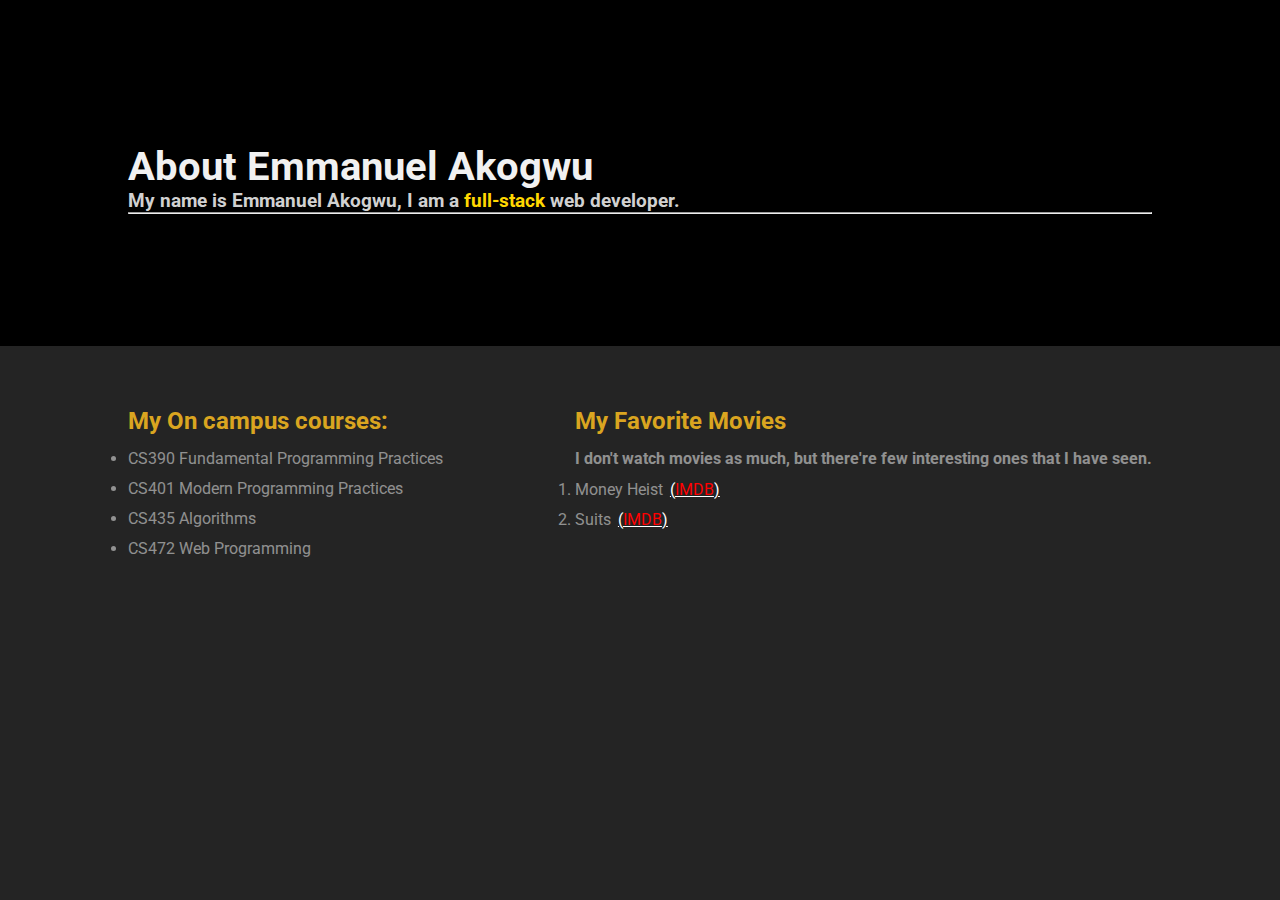
==== aboutme.html @ 6e661eeb "about page added" ====
<!DOCTYPE html>
<html lang="en">
<head>
    <meta charset="UTF-8">
    <meta http-equiv="X-UA-Compatible" content="IE=edge">
    <meta name="viewport" content="width=device-width, initial-scale=1.0">
    <title>About Me: Emmanuel Akogwu</title>
    <link href="https://fonts.googleapis.com/css2?family=Roboto:ital,wght@0,100;0,300;0,400;0,500;0,700;1,100&display=swap" rel="stylesheet">
    <link rel="stylesheet" href="styleme.css">
</head>
<body>

<section class="banner">
    <div class="container">
        <h1>About Emmanuel Akogwu</h1>
        <h3>My name is Emmanuel Akogwu, I am a <span>full-stack</span> web developer.</h3>
        <hr>
    </div>
</section>

<section class="course__section">
    <div class="container">
        <div class="courses">
            <h2>My On campus courses:</h2>
            <ul>
                <li>CS390	Fundamental Programming Practices</li>
                <li>CS401	Modern Programming Practices</li>
                <li>CS435	Algorithms</li>
                <li>CS472	Web Programming</li>
            </ul>
        </div>


        <div class="favorite">
            <h2>My Favorite Movies</h2>
            <h4>I don't watch movies as much, but there're few interesting ones that I have seen.</h4>
            <ol>
                <li>Money Heist<a href="https://www.imdb.com/title/tt6468322/?ref_=nv_sr_srsg_0" target="_blank">(<span>IMDB</span>)</a></li>
                <li>Suits<a href="https://www.imdb.com/title/tt1632701/?ref_=nv_sr_srsg_0" target="_blank">(<span>IMDB</span>)</a></li>
            </ol>
        </div>
    </div>
</section>

</body>
</html>
---- styleme.css ----
*{
    padding: 0;
    margin: 0;
}

body{
    overflow-x: hidden;
    font-family: 'Roboto', sans-serif;
    background-color: #242424;
}

.container{
    max-width: 1024px;
    width: 1024px;
    margin: 0 auto;
    padding: 15px;
}

.banner{
    padding: 8rem 0;
    width: 100vw;
    height: 10vh;
    background-color: black;
    position: relative;
}

.banner h1{
    font-size: 2.5rem;
    color: #f1f1f1;
}

 .banner h3{
    color: #d1d1d1;
}

.banner span{
    color: gold;
}

.course__section .container{
    display: flex;
    justify-content: space-between;
}

.courses,.favorite{
    padding: 2rem 0;
}

.courses h2,.favorite h2{
    padding: 0.87rem 0;
    color: goldenrod;
}

.courses li{
    color: rgba(255, 255, 255, 0.5);
    padding-bottom: 0.7rem;
}

.favorite h4{
    padding-bottom: 0.43rem;
    color: rgba(255, 255, 255, 0.5);
}

.favorite li{
    padding: 0.34rem 0;
    color: rgba(255, 255, 255, 0.5);
}
.favorite li a{
    padding-left: 0.432rem;
    color: #fff;
}
.favorite li span{
    color: red;
}
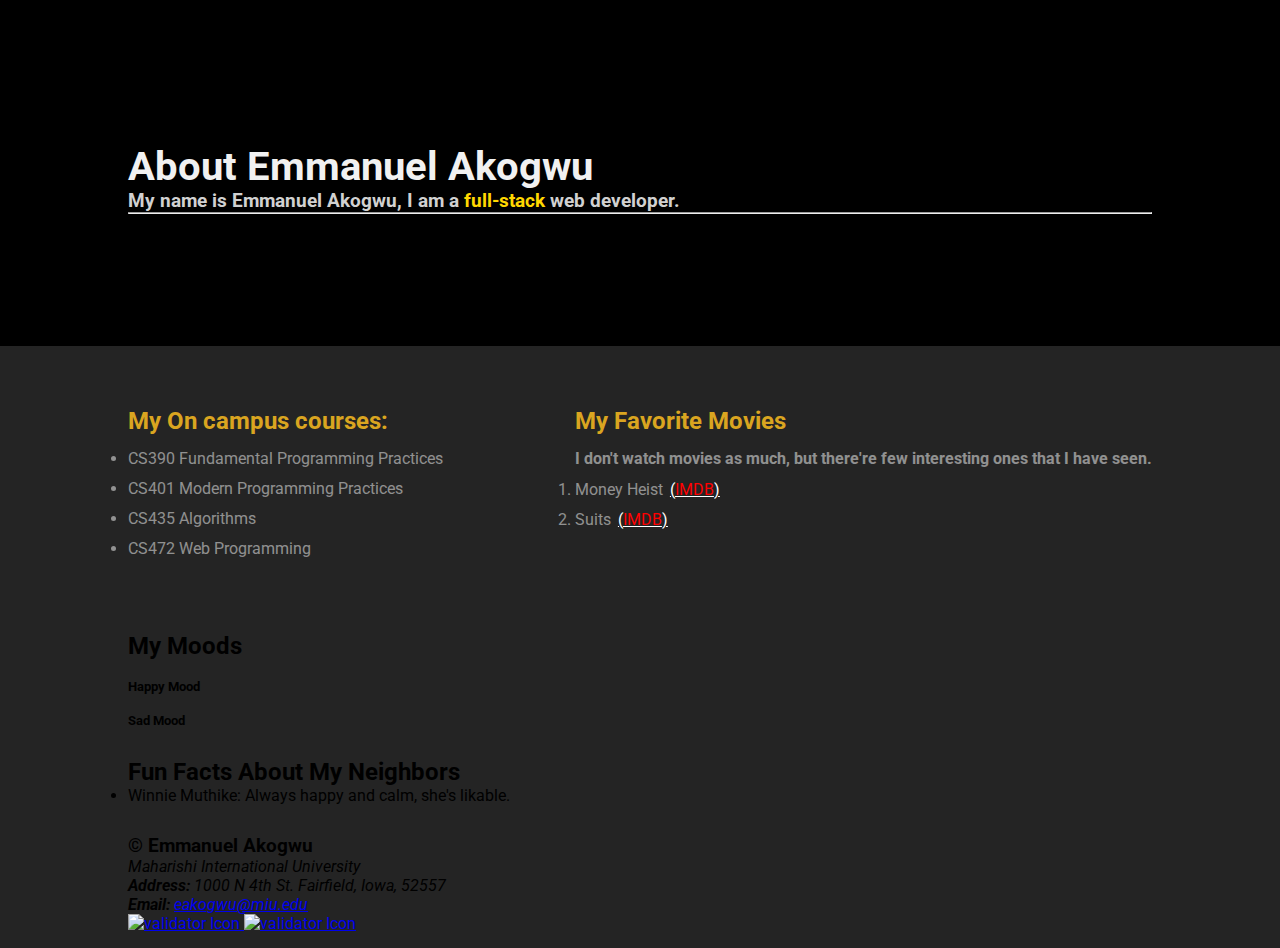
==== commit 4560c64f: "try" ====
--- a/aboutme.html
+++ b/aboutme.html
@@ -42,5 +42,57 @@
     </div>
 </section>
 
+<section class="mood__section">
+    <div class="container">
+        <h2>My Moods</h2>
+        <div class="images">
+            <div class="img">
+                <img src="/images/happy.png" alt="">
+                <h5>Happy Mood</h5>
+            </div>
+            <div class="img">
+                <img src="/images/sad.png" alt="">
+                <h5>Sad Mood</h5>
+            </div>
+        </div>
+        
+    </div>
+</section>
+
+<section class="fun__facts">
+    <div class="container">
+        <h2>Fun Facts About My Neighbors</h2>
+
+        <ul>
+            <li>Winnie Muthike: Always happy and calm, she's likable.</li>
+        </ul>
+    </div>
+</section>
+
+
+<div class="footer__section">
+    <div class="container">
+        <footer>
+            <h3>&copy; Emmanuel Akogwu</h3>
+            <address>
+                <p>Maharishi International University</p>
+                <p> <strong>Address:</strong>  1000 N 4th St. Fairfield, Iowa, 52557</p>
+                <p><strong>Email:</strong> <a href="mailto:eakogwu@miu.edu">eakogwu@miu.edu</a></p>
+            </address>
+        </footer>
+        <div class="links">
+            <a class="validate"  href="https://validator.w3.org/nu/?doc=https://akogwu.github.io/wap/">
+                <img src="https://manalabs.org/img/w3c-html.png" alt="validator Icon" />
+            </a>
+            <a class="validate"  href="http://jigsaw.w3.org/css-validator/validator?uri=https://akogwu.github.io/wap/">
+                <img src="https://manalabs.org/img/w3c-css.png" alt="validator Icon" />
+            </a>
+        </div>
+        
+        
+    </div>
+
+</div>
+
 </body>
 </html>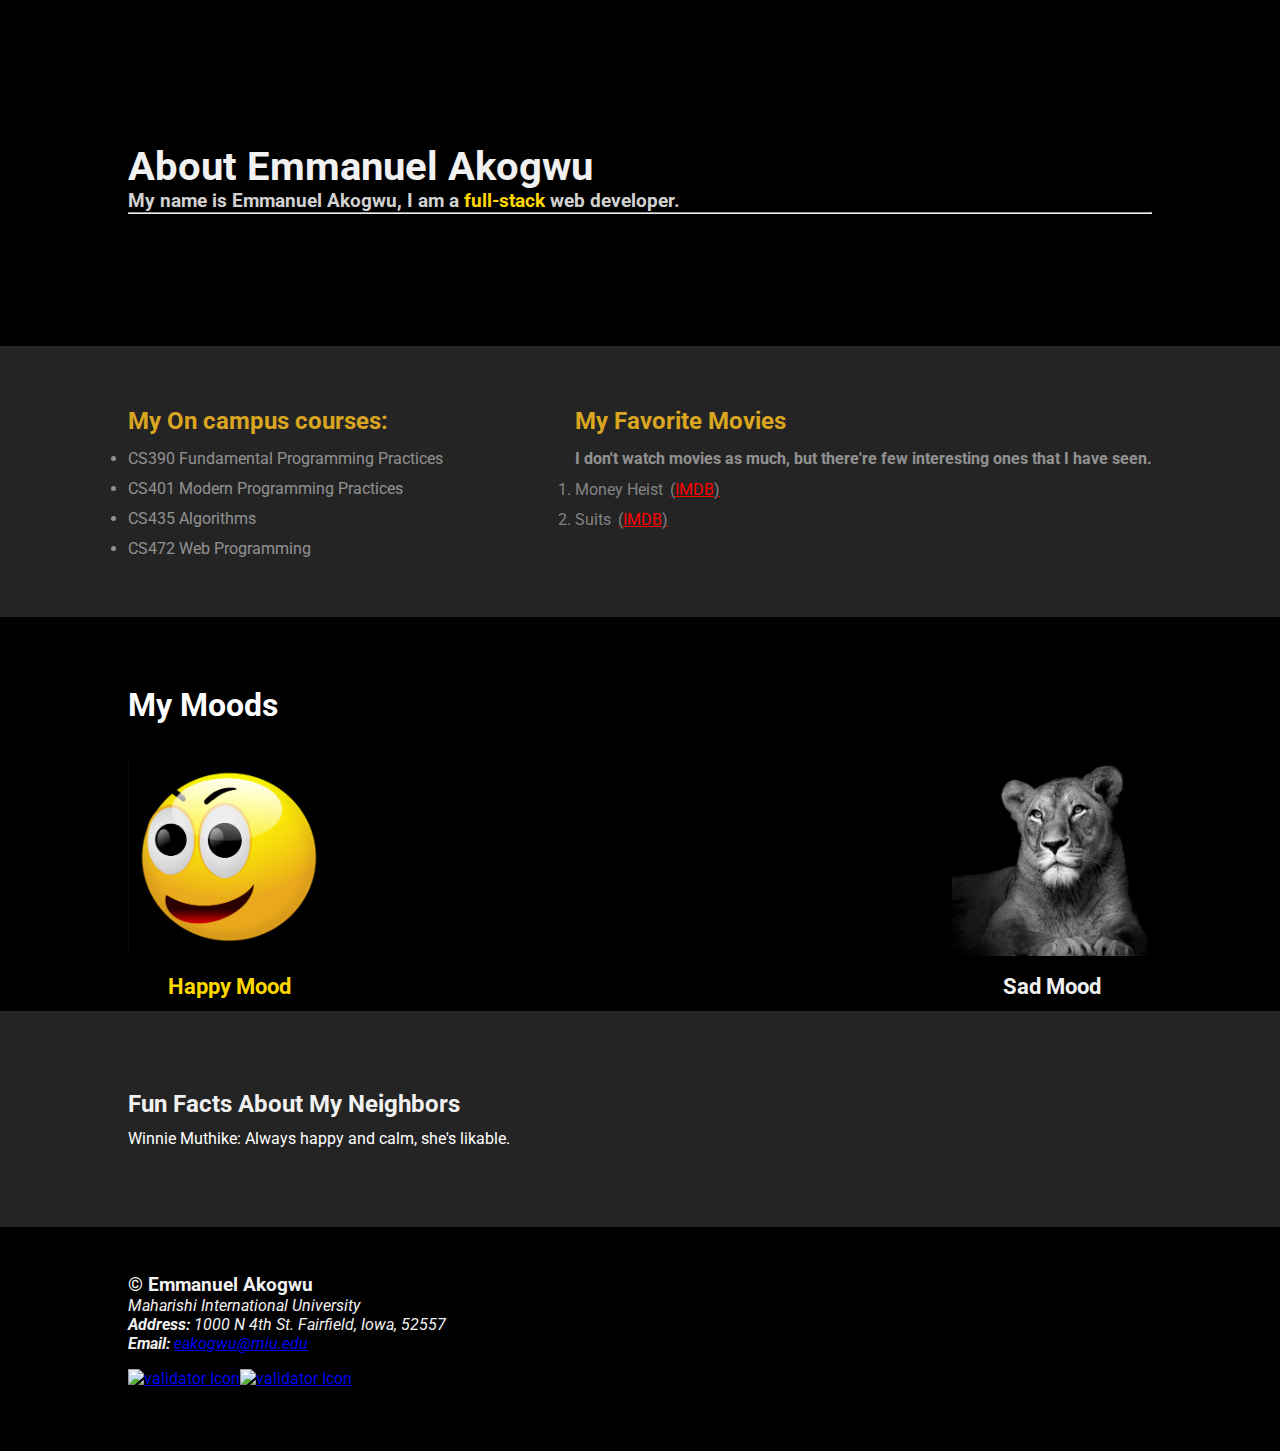
==== commit dee0ed39: "fixed links" ====
--- a/aboutme.html
+++ b/aboutme.html
@@ -47,11 +47,11 @@
         <h2>My Moods</h2>
         <div class="images">
             <div class="img">
-                <img src="/images/happy.png" alt="">
+                <img src="images/happy.png" alt="">
                 <h5>Happy Mood</h5>
             </div>
             <div class="img">
-                <img src="/images/sad.png" alt="">
+                <img src="images/sad.png" alt="">
                 <h5>Sad Mood</h5>
             </div>
         </div>
--- a/styleme.css
+++ b/styleme.css
@@ -63,12 +63,91 @@
 
 .favorite li{
     padding: 0.34rem 0;
-    color: rgba(255, 255, 255, 0.5);
+    color: #ffffff71;
 }
 .favorite li a{
     padding-left: 0.432rem;
-    color: #fff;
+    color: #ffffff71;
+    text-decoration-color: red;
 }
 .favorite li span{
     color: red;
+}
+
+.mood__section{
+    padding: 1.4rem 0;
+    background-color: #000;
+    width: 100vw;
+    height: 350px;
+}
+
+.mood__section h2{
+    color: #fff;
+    font-size: 2rem;
+    padding: 2rem 0;
+}
+
+.mood__section .container{
+    width: 100%;
+    height: 100%;
+    overflow: hidden;
+}
+
+.mood__section .container .images{
+    display: flex;
+    justify-content: space-between;
+    vertical-align: middle;
+}
+
+.mood__section .container .images .img {
+    vertical-align: middle;
+    height: 200px;
+    color: #f1f1f1;
+    text-align: center;
+}
+
+.mood__section .container .images .img img{
+    width: 100%;
+    height: 100%;
+    transition: all 0.5s ease-in;
+}
+
+.mood__section .container .images .img img:hover{
+    transform: scale(1.1) translateY(-10px);
+}
+.mood__section .container .images .img h5{
+    font-size: 1.4rem;
+    padding-top: 0.8rem;
+}
+.mood__section .container .images .img:nth-child(1) h5{
+    color: gold;
+}
+
+.footer__section{
+    background-color: #010101;
+    color: #f1f1f1;
+    padding: 2rem 0;
+}
+
+.footer__section .links {
+    display: flex;
+}
+
+.fun__facts{
+    padding: 4rem 0;
+}
+
+.fun__facts h2{
+    color: #f1f1f1;
+    padding-bottom: 0.643rem;
+}
+
+.fun__facts ul{
+    list-style: none;
+    color: #fff;
+}
+
+.validate{
+    padding: 1rem 0;
+    display: block;
 }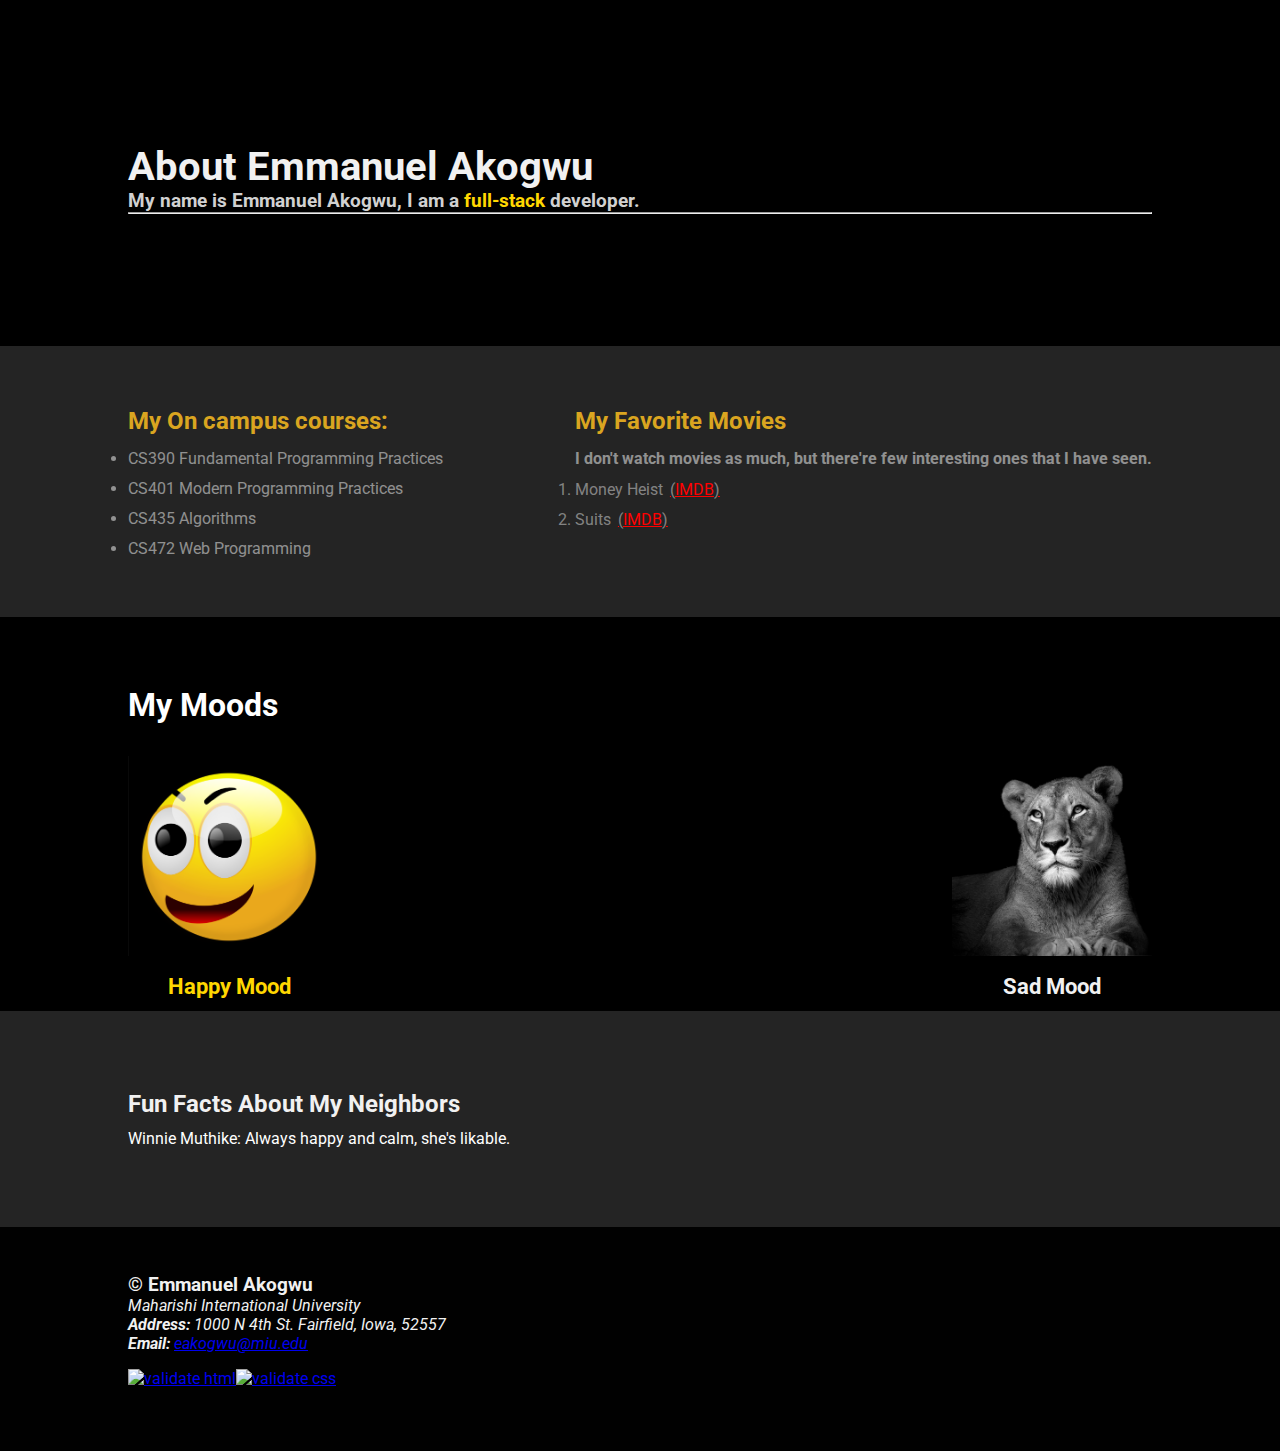
==== commit 5745a744: "fixed links" ====
--- a/aboutme.html
+++ b/aboutme.html
@@ -13,7 +13,7 @@
 <section class="banner">
     <div class="container">
         <h1>About Emmanuel Akogwu</h1>
-        <h3>My name is Emmanuel Akogwu, I am a <span>full-stack</span> web developer.</h3>
+        <h3>My name is Emmanuel Akogwu, I am a <span>full-stack</span> developer.</h3>
         <hr>
     </div>
 </section>
@@ -47,11 +47,11 @@
         <h2>My Moods</h2>
         <div class="images">
             <div class="img">
-                <img src="images/happy.png" alt="">
+                <img src="images/happy.png" alt="Happy Mood">
                 <h5>Happy Mood</h5>
             </div>
             <div class="img">
-                <img src="images/sad.png" alt="">
+                <img src="images/sad.png" alt="Sad Mood">
                 <h5>Sad Mood</h5>
             </div>
         </div>
@@ -62,7 +62,6 @@
 <section class="fun__facts">
     <div class="container">
         <h2>Fun Facts About My Neighbors</h2>
-
         <ul>
             <li>Winnie Muthike: Always happy and calm, she's likable.</li>
         </ul>
@@ -81,11 +80,11 @@
             </address>
         </footer>
         <div class="links">
-            <a class="validate"  href="https://validator.w3.org/nu/?doc=https://akogwu.github.io/wap/">
-                <img src="https://manalabs.org/img/w3c-html.png" alt="validator Icon" />
+            <a class="validate"  href="https://validator.w3.org/nu/?doc=https://akogwu.github.io/wap/aboutme.html">
+                <img src="https://manalabs.org/img/w3c-html.png" alt="validate html" />
             </a>
-            <a class="validate"  href="http://jigsaw.w3.org/css-validator/validator?uri=https://akogwu.github.io/wap/">
-                <img src="https://manalabs.org/img/w3c-css.png" alt="validator Icon" />
+            <a class="validate"  href="http://jigsaw.w3.org/css-validator/validator?uri=https://akogwu.github.io/wap/aboutme.html">
+                <img src="https://manalabs.org/img/w3c-css.png" alt="validate css" />
             </a>
         </div>
         
